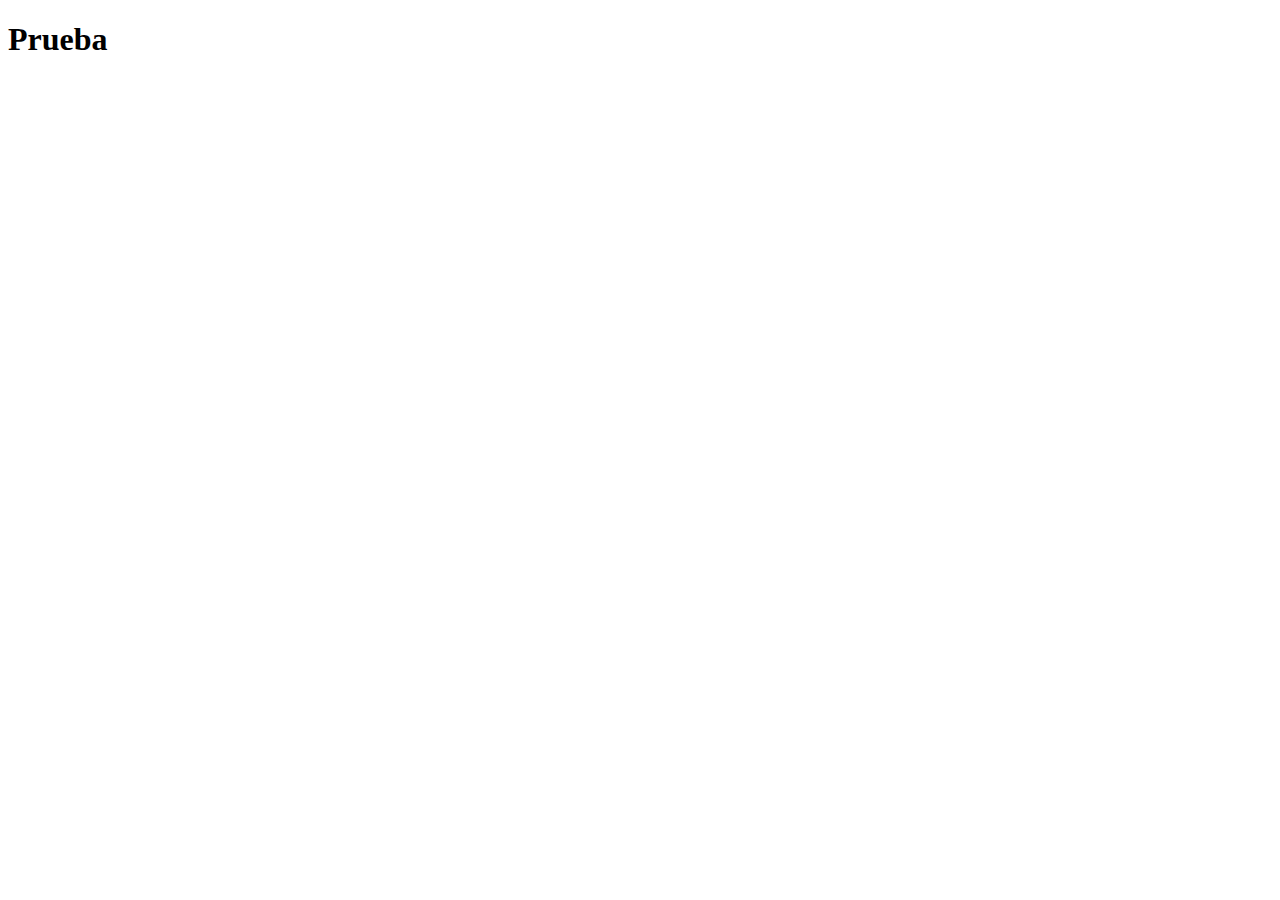
==== src/main/resources/static/Index.html @ 8cdb9e2c "Segunfo comit" ====
<!DOCTYPE html>
<!--
Click nbfs://nbhost/SystemFileSystem/Templates/Licenses/license-default.txt to change this license
Click nbfs://nbhost/SystemFileSystem/Templates/Other/html.html to edit this template
-->
<html>
    <head>
        <title>Pagina inicio</title>
        <meta charset="UTF-8">
        <meta name="viewport" content="width=device-width, initial-scale=1.0">
    </head>
    <body>
        <h1>Prueba</h1>
    </body>
</html>
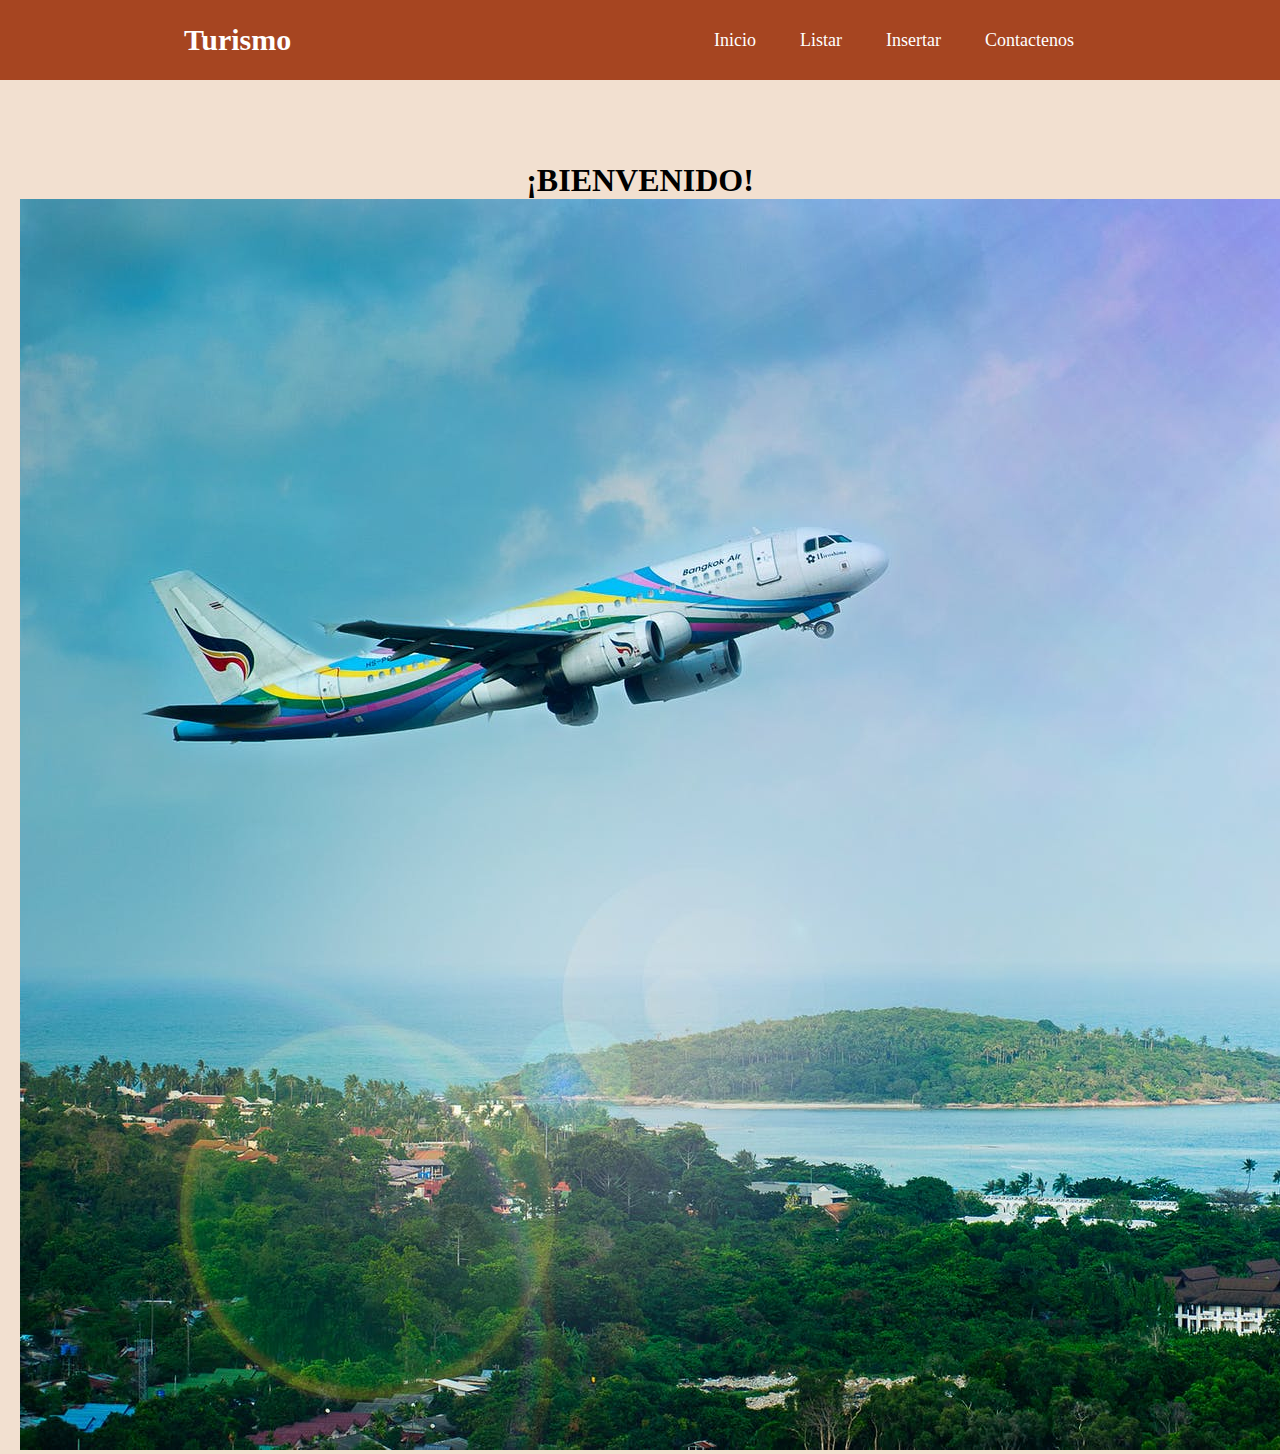
==== commit 4a749e45: "Index" ====
--- a/src/main/resources/static/Index.html
+++ b/src/main/resources/static/Index.html
@@ -8,8 +8,35 @@
         <title>Pagina inicio</title>
         <meta charset="UTF-8">
         <meta name="viewport" content="width=device-width, initial-scale=1.0">
+        <link href="CSS/CSS.css" rel="stylesheet" type="text/css"/>
     </head>
     <body>
-        <h1>Prueba</h1>
+        <header class="header">
+            
+        <nav class="nav ">
+            <a href="Index.html" class="logo nav-link">Turismo</a>
+            <ul class="nav-menu">
+                <li class="nav-menu-item"><a class="nav-menu-link nav-link" href="">Inicio</a></li>
+                <li class="nav-menu-item"><a class="nav-menu-link nav-link" href="">Listar</a></li>
+                <li class="nav-menu-item"><a class="nav-menu-link nav-link" href="">Insertar</a></li>
+                <li class="nav-menu-item"><a class="nav-menu-link nav-link" href="">Contactenos</a></li>
+                
+             
+            </ul>
+        </nav>
+        </header>
+        <section>
+            <article>
+                <br><br><br><br>
+                <h1 class="bienvenida">¡BIENVENIDO!</h1>
+            </article>
+        <article>
+            <figure>
+                <img src="imagenes/pexels-photo-1004584.jpeg" alt=""/>
+            </figure>
+        </article>
+        </section>
+        
+        
     </body>
 </html>
--- a/src/main/resources/static/CSS/CSS.css
+++ b/src/main/resources/static/CSS/CSS.css
@@ -0,0 +1,72 @@
+*{
+    margin: 0;
+    box-sizing: border-box;
+}
+
+body{
+    fot-family: sans-serif;
+    padding: 90px 20px 0;
+    background-color: #F2E0D0;
+}
+
+.header{
+    background-color: #A64521;
+    height: 80px;
+    position: fixed;
+    top: 0;
+    left: 0;
+    width: 100%
+}
+
+.nav{
+    display: flex;
+    justify-content: space-between;
+    max-width: 992px;
+    margin: 0 auto;
+}
+
+.nav-link{
+    color: white;
+    text-decoration: none;
+}
+
+.logo{
+    font-size: 30px;
+    font-weight: bold;
+    padding: 0 40px;
+    line-height: 80px;
+    
+}
+
+.nav-menu{
+    display: flex;
+    margin-right: 40px;
+    list-style: none;
+}
+
+.nav-menu-item{
+    font-size: 18px;
+    margin: 0 10px;
+    line-height: 80px;
+    width: max-content;
+}
+
+.nav-menu-link:hover{
+    background-color: white;
+    transition: 0.5s;
+}
+
+.nav-menu-link {
+    padding: 8px 12px;
+    border-radius: 4px;
+}
+
+.texto{
+    color: #BC38F5;
+    text-decoration: none;
+    
+}
+
+.bienvenida{
+    text-align: center;
+}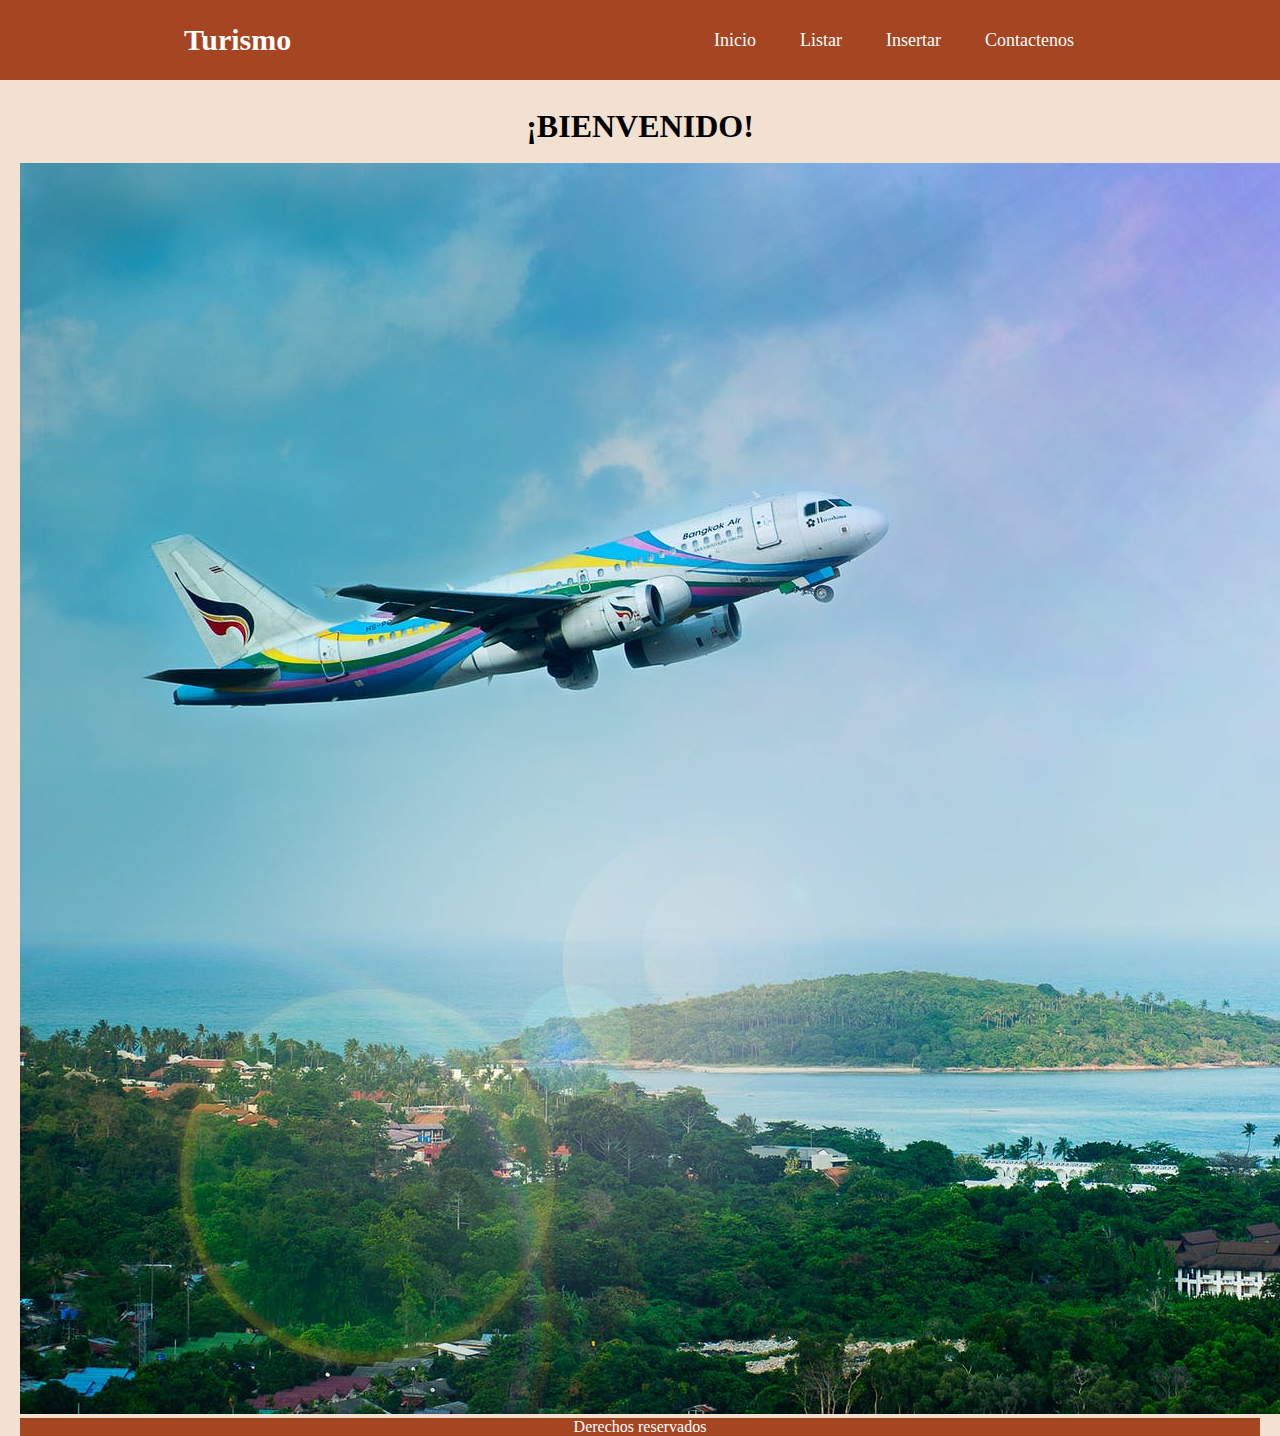
==== commit 1ba0552b: "Index actualizado" ====
--- a/src/main/resources/static/Index.html
+++ b/src/main/resources/static/Index.html
@@ -16,10 +16,10 @@
         <nav class="nav ">
             <a href="Index.html" class="logo nav-link">Turismo</a>
             <ul class="nav-menu">
-                <li class="nav-menu-item"><a class="nav-menu-link nav-link" href="">Inicio</a></li>
-                <li class="nav-menu-item"><a class="nav-menu-link nav-link" href="">Listar</a></li>
-                <li class="nav-menu-item"><a class="nav-menu-link nav-link" href="">Insertar</a></li>
-                <li class="nav-menu-item"><a class="nav-menu-link nav-link" href="">Contactenos</a></li>
+                <li class="nav-menu-item"><a class="nav-menu-link nav-link" href="Index.html">Inicio</a></li>
+                <li class="nav-menu-item"><a class="nav-menu-link nav-link" href="Listar.html">Listar</a></li>
+                <li class="nav-menu-item"><a class="nav-menu-link nav-link" href="Insertar.html">Insertar</a></li>
+                <li class="nav-menu-item"><a class="nav-menu-link nav-link" href="Contactenos.html">Contactenos</a></li>
                 
              
             </ul>
@@ -27,16 +27,19 @@
         </header>
         <section>
             <article>
-                <br><br><br><br>
+                <br>
                 <h1 class="bienvenida">¡BIENVENIDO!</h1>
             </article>
         <article>
             <figure>
+                <br>
                 <img src="imagenes/pexels-photo-1004584.jpeg" alt=""/>
             </figure>
         </article>
         </section>
         
+        <footer class="piedepagina">Derechos reservados<address style="display: inline"></footer>
+        
         
     </body>
 </html>
--- a/src/main/resources/static/CSS/CSS.css
+++ b/src/main/resources/static/CSS/CSS.css
@@ -69,4 +69,11 @@
 
 .bienvenida{
     text-align: center;
+}
+
+.piedepagina{
+    
+    color: white;
+    background-color: #A64521;
+    text-align: center;
 }